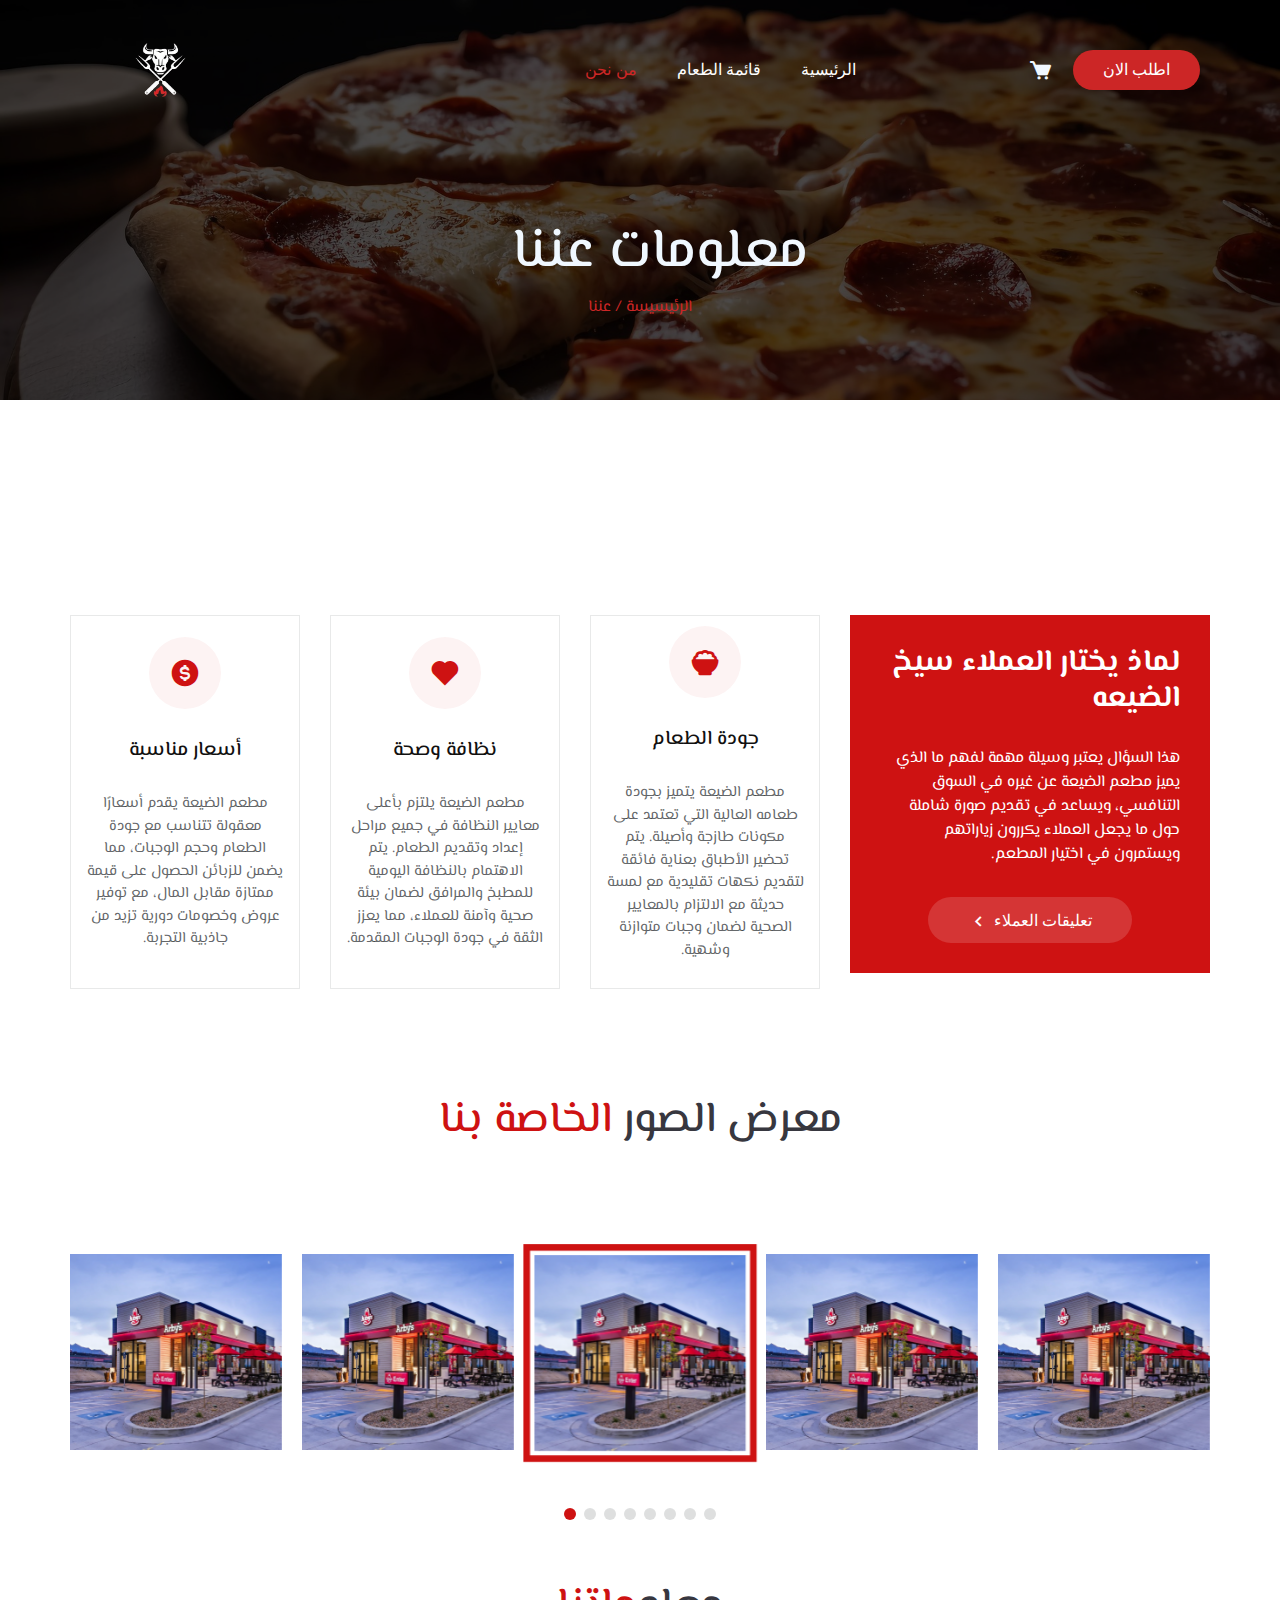
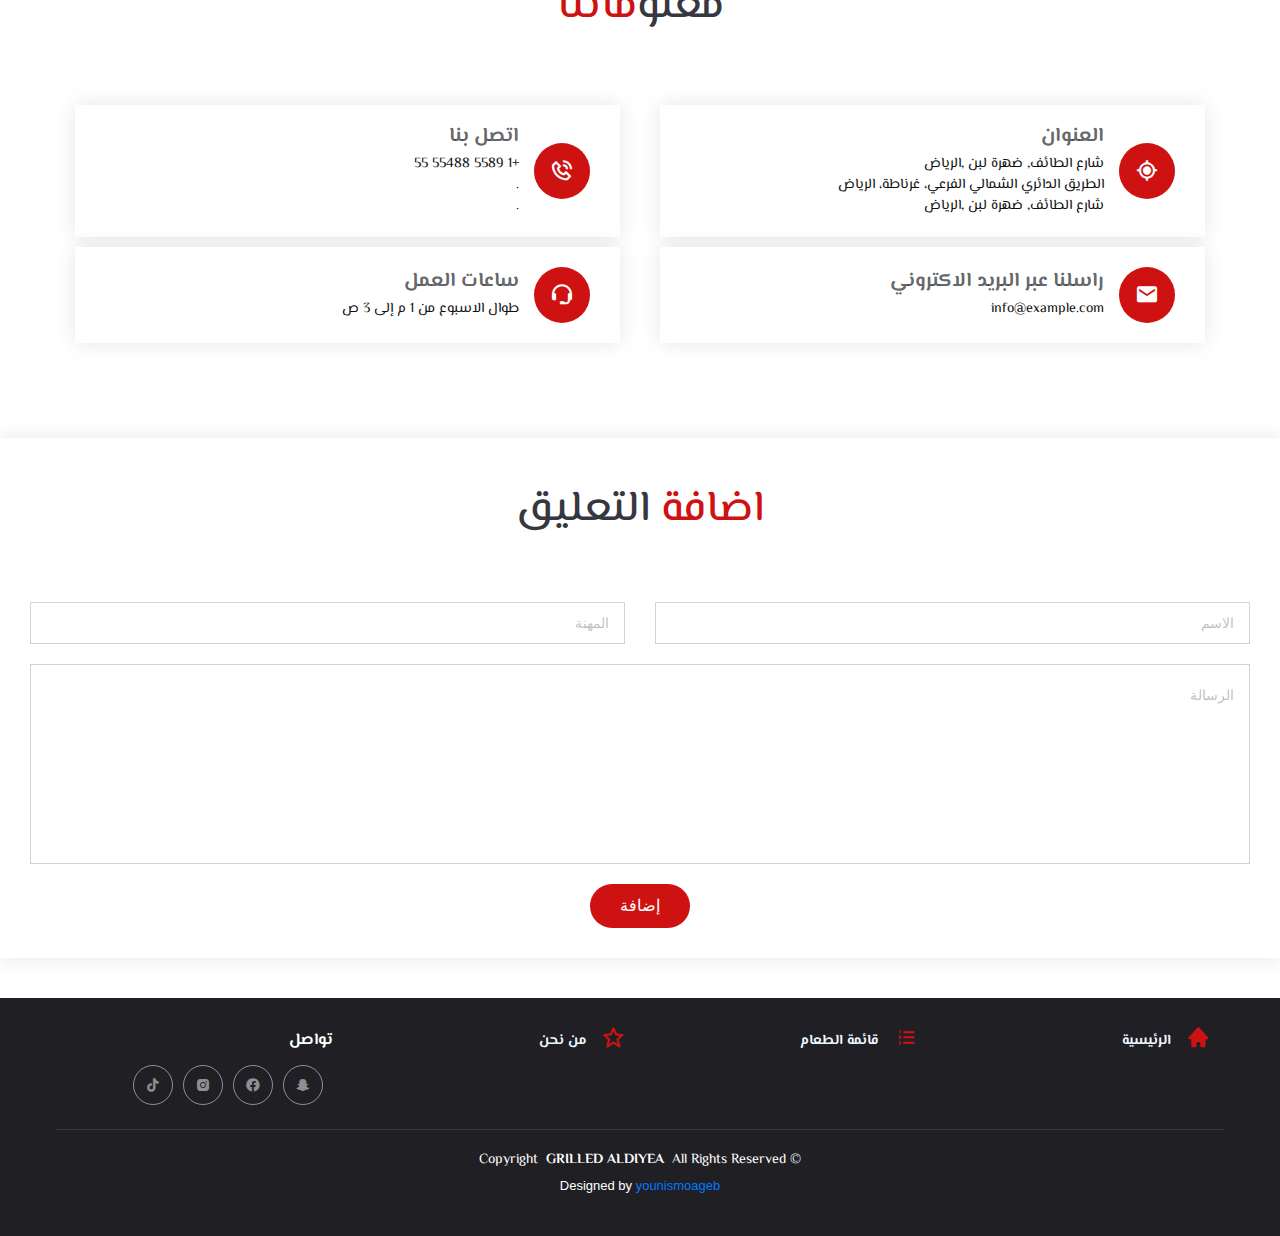
==== about.html @ b3872bf3 "Add files via upload" ====
<!DOCTYPE html>
<html>

<head>

  <script src="https://ajax.googleapis.com/ajax/libs/jquery/3.5.1/jquery.min.js"></script>

  <!-- الخطوط -->
  <link rel="preconnect" href="https://fonts.googleapis.com">
  <link rel="preconnect" href="https://fonts.gstatic.com" crossorigin>
  <link href="https://fonts.googleapis.com/css2?family=El+Messiri:wght@400..700&display=swap" rel="stylesheet">
  <link href="https://fonts.googleapis.com/css2?family=El+Messiri:wght@400..700&display=swap" rel="stylesheet">
  <!-- الأيقونات -->
  <link href='https://unpkg.com/boxicons@2.1.4/css/boxicons.min.css' rel='stylesheet'>

  <!-- اساسيات الصفحة -->
  <meta charset="utf-8" />
  <meta http-equiv="X-UA-Compatible" content="IE=edge" />

  <!-- اعداد للاستجابة للهاتف -->
  <meta name="viewport" content="width=device-width, initial-scale=1, shrink-to-fit=no" />
  <!-- اعدادات الموقع لتصدر مواقع البحث -->
  <meta name="keywords" content="" />
  <meta name="description" content="" />
  <meta name="author" content="" />
  <link rel="shortcut icon" href="images/logo.png" type="">

  <title> سيخ الضيعة </title>

  <!-- bootstrap css -->
  <link rel="stylesheet" type="text/css" href="css/bootstrap.css" />

  <!-- صور العرض  -->

  <link href="css/swiper-bundle.min.css" rel="stylesheet">

  <!-- ملف التنسيق الأساسي -->
  <link href="css/style.css" rel="stylesheet" />
  <!-- ملف الإستجابة -->
  <link href="css/responsive.css" rel="stylesheet" />

</head>

<body>

  <section style="min-height: 55vh;" class="hero_area">
    <div class="bg-box">
      <img src="images/pizza-backgrund.jpg" alt="">

      <div class="overlay"></div> 

      <!-- <img src="images/hero-bg.jpg" alt=""> -->
    </div>
    <!-- القائمة العلوية -->
    <header class="header_section">
      <div class="container">
        <nav class="navbar navbar-expand-lg custom_nav-container ">
          <a class="navbar-brand" href="index.html">
            <img class="logo" width="100%" height="100%" src="images/logo.png" alt="" srcset="">
          </a>
          <button class="navbar-toggler" type="button" data-toggle="collapse" data-target="#navbarSupportedContent"
            aria-controls="navbarSupportedContent" aria-expanded="false" aria-label="Toggle navigation">
            <span class=""> </span>
          </button>



          <div class="collapse navbar-collapse" id="navbarSupportedContent">
            <ul class="navbar-nav  mx-auto ">
              <li class="nav-item ">
                <a class="nav-link" href="index.html">الرئيسية</a>
              </li>
              <li class="nav-item">
                <a class="nav-link" href="#">قائمة الطعام</a>
              </li>
              <li class="nav-item active">
                <a class="nav-link" href="about.html">من نحن</a>
              </li>

            </ul>
            <div class="user_option">

              <a class="cart_link" href="#"><i class='bx bxs-cart'></i> </a>

              <a href="" class="order_online">
                اطلب الان
              </a>
            </div>
          </div>
        </nav>
      </div>
    </header>

    <div class="title_section">
      <h1>
        معلومات عننا
      </h1>
      <p><a href="about.html">عننا /</a></p>
      <p><a href="index.html">الرئيسيسة</a></p>
    </div>
 

     <!-- نهاية العرض الاعلى -->
  </section>


<!--  لماذا العميل يختارنا  -->


<section dir="rtl" id="why-us" class="why-us">

  <div class="container">

    <div class="row gy-4">

      <div class="col-lg-4" data-aos="fade-up" data-aos-delay="100">
        <div class="why-box">
          <h3>لماذ يختار العملاء سيخ الضيعه</h3>
          <p>
            هذا السؤال يعتبر وسيلة مهمة لفهم ما الذي يميز مطعم الضيعة عن غيره في السوق التنافسي، ويساعد في تقديم صورة شاملة حول ما يجعل العملاء يكررون زياراتهم ويستمرون في اختيار المطعم.
          </p>
          <div class="text-center">
            <a href="index.html#testimonial" class="more-btn"><span>تعليقات العملاء</span> <i class='bx bx-chevron-left'></i></a>
          </div>
        </div>
      </div>

      <div class="col-lg-8 d-flex align-items-stretch">
        <div class="row gy-4" data-aos="fade-up" data-aos-delay="200">

          <div class="col-xl-4">
            <div class="icon-box d-flex flex-column justify-content-center align-items-center">
              <i class='bx bxs-bowl-rice'></i>
              <h4>جودة الطعام</h4>
              <p>مطعم الضيعة يتميز بجودة طعامه العالية التي تعتمد على مكونات طازجة وأصيلة. يتم تحضير الأطباق بعناية فائقة لتقديم نكهات تقليدية مع لمسة حديثة  مع الالتزام بالمعايير الصحية لضمان وجبات متوازنة وشهية.</p>
            </div>
          </div>
          <div class="col-xl-4" data-aos="fade-up" data-aos-delay="300">
            <div class="icon-box d-flex flex-column justify-content-center align-items-center">
              <i class='bx bxs-heart'></i>
              <h4>نظافة وصحة</h4>
              <p>مطعم الضيعة يلتزم بأعلى معايير النظافة في جميع مراحل إعداد وتقديم الطعام. يتم الاهتمام بالنظافة اليومية للمطبخ والمرافق لضمان بيئة صحية وآمنة للعملاء، مما يعزز الثقة في جودة الوجبات المقدمة.</p>
            </div>
          </div>

          <div class="col-xl-4" data-aos="fade-up" data-aos-delay="400">
            <div class="icon-box d-flex flex-column justify-content-center align-items-center">
              <i class='bx bxs-dollar-circle'></i>              <h4>أسعار مناسبة</h4>
              <p>مطعم الضيعة يقدم أسعارًا معقولة تتناسب مع جودة الطعام وحجم الوجبات، مما يضمن للزبائن الحصول على قيمة ممتازة مقابل المال، مع توفير عروض وخصومات دورية تزيد من جاذبية التجربة.</p>
            </div>
          </div>

        </div>
      </div>

    </div>

  </div>

</section>


<!-- صور المحل  -->





<section id="gallery" class="gallery section light-background">

  <div class="container section-title" data-aos="fade-up">
    <p><span>معرض الصور</span> <span class="description-title"> الخاصة بنا</span></p>
  </div>
  <div class="container" data-aos="fade-up" data-aos-delay="100">

    <div class="swiper init-swiper">
      <script type="application/json" class="swiper-config">
        {
          "loop": true,
          "speed": 600,
          "autoplay": {
            "delay": 5000
          },
          "slidesPerView": "auto",
          "centeredSlides": true,
          "pagination": {
            "el": ".swiper-pagination",
            "type": "bullets",
            "clickable": true
          },
          "breakpoints": {
            "320": {
              "slidesPerView": 1,
              "spaceBetween": 0
            },
            "768": {
              "slidesPerView": 3,
              "spaceBetween": 20
            },
            "1200": {
              "slidesPerView": 5,
              "spaceBetween": 20
            }
          }
        }
      </script>
      <div class="swiper-wrapper align-items-center">
        <div class="swiper-slide"><a class="glightbox" data-gallery="images-gallery" href="images/aa.png"><img src="images/aa.png" class="img-fluid" alt=""></a></div>
        <div class="swiper-slide"><a class="glightbox" data-gallery="images-gallery" href="images/aa.png"><img src="images/aa.png" class="img-fluid" alt=""></a></div>
        <div class="swiper-slide"><a class="glightbox" data-gallery="images-gallery" href="images/aa.png"><img src="images/aa.png" class="img-fluid" alt=""></a></div>
        <div class="swiper-slide"><a class="glightbox" data-gallery="images-gallery" href="images/aa.png"><img src="images/aa.png" class="img-fluid" alt=""></a></div>
        <div class="swiper-slide"><a class="glightbox" data-gallery="images-gallery" href="images/aa.png"><img src="images/aa.png" class="img-fluid" alt=""></a></div>
        <div class="swiper-slide"><a class="glightbox" data-gallery="images-gallery" href="images/aa.png"><img src="images/aa.png" class="img-fluid" alt=""></a></div>
        <div class="swiper-slide"><a class="glightbox" data-gallery="images-gallery" href="images/aa.png"><img src="images/aa.png" class="img-fluid" alt=""></a></div>
        <div class="swiper-slide"><a class="glightbox" data-gallery="images-gallery" href="images/aa.png"><img src="images/aa.png" class="img-fluid" alt=""></a></div>
      </div>
      <div class="swiper-pagination"></div>
    </div>

  </div>

</section>






<!-- المعلومات -->
  <section dir="rtl" id="contact" class="contact section">

    <div class="container section-title" data-aos="fade-up">
      <p><span>معلو</span><span class="description-title">ماتنا<br></span></p>
    </div>
    <div class="container" data-aos="fade-up" data-aos-delay="100">


      <div class="row gy-4">

        <div class="col-md-6">
          <div class="info-item d-flex align-items-center" data-aos="fade-up" data-aos-delay="200">
            <i class='bx icon bx-current-location'></i>
            <div>
              <h3>العنوان</h3>
              <p>شارع الطائف, ضهرة لبن ,الرياض</p>
              <p>الطريق الدائري الشمالي الفرعي، غرناطة، الرياض               </p>
              <p>شارع الطائف, ضهرة لبن ,الرياض                 </p>
            </div>
          </div>
        </div>

        <div class="col-md-6">
          <div class="info-item d-flex align-items-center" data-aos="fade-up" data-aos-delay="300">
            <i class=' icon bx bx-phone-call'></i>
            <div>
              <h3>اتصل بنا</h3>
              <p>+1 5589 55488 55</p>
              <p>. </p>
              <p> .</p>
            </div>
          </div>
        </div><!-- End Info Item -->

        <div class="col-md-6">
          <div class="info-item d-flex align-items-center" data-aos="fade-up" data-aos-delay="400">
            <i class='icon bx bxs-envelope' ></i>
            <div>
              <h3>راسلنا عبر البريد الاكتروني</h3>
              <p>info@example.com</p>
            </div>
          </div>
        </div><!-- End Info Item -->

        <div class="col-md-6">
          <div class="info-item d-flex align-items-center" data-aos="fade-up" data-aos-delay="500">
            <i class='icon bx bx-support'></i>
            <div>
              <h3> ساعات العمل<br></h3>
              <p>طوال الاسبوع من 1 م إلى 3 ص</p>
            </div>
          </div>
        </div><!-- End Info Item -->

      </div>


    </div>

    <form id="form-comment"  dir="rtl" action="forms/contact.php" method="post" class="php-email-form" data-aos="fade-up" data-aos-delay="600">
      
  <!-- Section Title -->
  <div class="container section-title" data-aos="fade-up">
    <p><span class="description-title">اضافة </span> <span > التعليق </span></p>
  </div><!-- End Section Title -->

      <div class="row gy-4">

        
        <div class="col-md-6">
          <input type="text" name="name" class="form-control" placeholder="الاسم" required="">
        </div>


        <div class="col-md-6">
          <input type="text" class="form-control" name="jop" placeholder="المهنة" required="">
        </div>

        <div class="col-md-12">
          <textarea class="form-control" name="comment" rows="6"  placeholder="الرسالة" required=""></textarea>
        </div>

        <div class="col-md-12 text-center">
          <button type="submit">إضافة </button>
        </div>

      </div>
    </form>


  </section>




      <div id="preloader"></div>


      <a href="#" id="scroll-top" class="scroll-top d-flex align-items-center justify-content-center"><i class='bx bx-up-arrow-alt'></i></a>


      <footer  id="footer" class="footer">

        <div class="container">
          <div class="row gy-3">
            <div class="col-lg-3 col-md-6 d-flex">
              <i class='bx bxs-home icon' ></i>
              <div class="address">
                <h4><a href="index.html">الرئيسية</a></h4>
      
              </div>
    
            </div>
    
            <div class="col-lg-3 col-md-6 d-flex">
              <i class='bx bx-list-ol icon' ></i>
              <div>
                <h4><a href="">قائمة الطعام</a></h4>
              
              </div>
            </div>
    
            <div class="col-lg-3 col-md-6 d-flex">
              <i class='bx bx-star icon' ></i>
              <div>
                <h4><a href="about.html">من نحن</a></h4>
     
              </div>
            </div>
    
            <div class="col-lg-3 col-md-6">
              <h4>تواصل</h4>
              <div class="social-links d-flex">
                <a href="#" class="snapchat"><i class='bx bxl-snapchat' ></i></a>
                <a href="#" class="facebook"><i class='bx bxl-facebook-circle' ></i></a>
                <a href="#" class="instagram"><i class='bx bxl-instagram-alt' ></i></a>
                <a href="#" class="tiktok"><i class='bx bxl-tiktok' ></i></a>
              </div>
            </div>
    
          </div>
        </div>
    
        <div class="container copyright text-center mt-4">
          <p>© <span>Copyright</span> <strong class="px-1 sitename">GRILLED ALDIYEA</strong> <span>All Rights Reserved</span></p>
          <div class="credits">

            Designed by <a href="https://younismoageb.wuaze.com/?i=1" target="_blank">younismoageb</a>
          </div>
        </div>
    
      </footer>
    


  <!-- jQery -->
  <script src="js/jquery-3.4.1.min.js"></script>
  <!-- bootstrap js -->
  <script src="js/bootstrap.js"></script>
  </script>
  <!--  الأساسي -->
  <script src="js/custom.js"></script>

  <!-- دوران التعليقات  -->
  <!-- <script src="js/plugins.js"></script> -->

  <!-- <script src="js/active.js"></script> -->

  <!-- حق دوران العروض -->
  <!-- <script src="js/owl-carousela.js"></script> -->

  <!-- صور المحل  -->
  <script src="js/swiper-bundle.min.js"></script>


</body>

</html>
---- css/style.css ----
body {
  color: #111010;
  background-color: #ffffff;
  overflow-x: hidden;
  user-select: none;
}
:root{
  --main-color: #cc2626;
  --secound-color:aliceblue;
}

h1,
h2,
h3,h4,h5 {
  font-family: "El Messiri", "Open Sans", sans-serif;
}
p{
  font-family: "El Messiri", "Open Sans", sans-serif, "El Messiri";
}


/* الترويسة  */
.heading_container h2 {
  margin-bottom: 0;
  font-size: 2.5rem;
  font-weight: bold;
  text-align: center;
  width: 100%;
}
.heading_container h2 span {
  color: var(--main-color);
}





a,
a:hover,
a:focus {
  text-decoration: none;
}

.btn,
.btn:focus {
  outline: none !important;
  box-shadow: none;
}

/* Header section */
.hero_area {
  position: relative;
  min-height: 100vh;
  display: flex;
  flex-direction: column;
}

.bg-box {
  position: absolute;
  top: 0;
  left: 0;
  width: 100%;
  height: 100%;
}

.background-video {
  right: 0;
  bottom: 0;
  min-width: 100%;
  min-height: 100%;
  z-index: -1;
  height: 100%;
  object-fit: cover;
}
.bg-box img {
  width: 100%;
  height: 400px;
  object-fit: cover;
}
.bg-box .overlay {
  position: absolute;
  top: 0;
  left: 0;
  width: 100%;
  height: 400px;
  background-color: rgba(0, 0, 0, 0.7);
} 

.sub_page .hero_area .bg-box {
  position: absolute;
  top: 0;
  left: 0;
  width: 100%;
  height: 100%;
}

.header_section {
  padding: 15px 0;
}
.header_section .collapse .navbar-nav {
  direction: rtl;
}

.header_section .container-fluid {
  padding-right: 25px;
  padding-left: 25px;
}

.navbar-brand {
  width: 220px;
  margin-left: -20px;
  margin-right: 30px;
}

.custom_nav-container {
  padding: 0;
}

.custom_nav-container .navbar-nav {
  padding-left: 18%;
}

.custom_nav-container .navbar-nav .nav-item .nav-link {
  padding: 5px 20px;
  color: #ffffff;
  text-align: center;
  text-transform: uppercase;
  border-radius: 5px;
  transition: all 0.3s;
}

.custom_nav-container .navbar-nav .nav-item:hover .nav-link,
.custom_nav-container .navbar-nav .nav-item.active .nav-link {
  color: var(--main-color);
}

.custom_nav-container .nav_search-btn {
  width: auto;
  height: auto;
  padding: 0;
  border: none;
  color: #ffffff;
  margin: 0 10px;
}

.custom_nav-container .nav_search-btn:hover {
  color: var(--main-color);
}

.user_option {
  display: flex;
  align-items: center;
  justify-content: center;
}

.user_option a {
  margin: 0 10px;
}
.user_option a i{
  color: var(--secound-color);
  font-size: 25px;
}
.user_option a i:hover{
  color:var(--main-color)
}
.user_option .user_link {
  color: #ffffff;
}

.user_option .user_link:hover {
  color: var(--main-color);
}

.user_option .cart_link {
  display: flex;
  justify-content: center;
  align-items: center;
}

.user_option .order_online {
  display: inline-block;
  padding: 8px 30px;
  background-color: var(--main-color);
  color: #ffffff;
  border-radius: 45px;
  transition: all 0.3s;
  border: none;
}

.user_option .order_online:hover {
  background-color:  var(--main-color);
}

.custom_nav-container .navbar-toggler {
  outline: none;
}

.custom_nav-container .navbar-toggler {
  padding: 0;
  width: 37px;
  height: 42px;
  transition: all 0.3s;
}

.custom_nav-container .navbar-toggler span {
  display: block;
  width: 35px;
  height: 4px;
  background-color: #ffffff;
  margin: 7px 0;
  transition: all 0.3s;
  position: relative;
  border-radius: 5px;
  transition: all 0.3s;
}

.custom_nav-container .navbar-toggler span::before, .custom_nav-container .navbar-toggler span::after {
  content: "";
  position: absolute;
  left: 0;
  height: 100%;
  width: 100%;
  background-color: #ffffff;
  top: -10px;
  border-radius: 5px;
  transition: all 0.3s;
}

.custom_nav-container .navbar-toggler span::after {
  top: 10px;
}

.custom_nav-container .navbar-toggler[aria-expanded="true"] {
  transform: rotate(360deg);
}

.custom_nav-container .navbar-toggler[aria-expanded="true"] span {
  transform: rotate(45deg);
}

.custom_nav-container .navbar-toggler[aria-expanded="true"] span::before, .custom_nav-container .navbar-toggler[aria-expanded="true"] span::after {
  transform: rotate(90deg);
  top: 0;
}

.custom_nav-container .navbar-toggler {
  outline: none;
  padding: 0;
  width: 37px;
  height: 42px;
  transition: all 0.3s;
}

/* Slider section */
.slider_section {
  flex: 1;
  display: flex;
  align-items: center;
  position: relative;
  padding: 95px 0 5px 0;
}

.slider_section .row {
  align-items: center;
}

.slider_section #customCarousel1 {
  width: 100%;
  position: unset;
}


.slider_section .detail-box {
  color: #ffffff;
  margin-bottom: 145px;
  height: 300px;

}

.slider_section .detail-box h1 {
  font-size: 2.5rem;
  font-weight: bold;
  margin-bottom: 15px;
}

.slider_section .detail-box p {
  font-size: 16px;
  
}

.slider_section .detail-box a {
  display: inline-block;
  padding: 10px 45px;
  background-color: var(--main-color);
  color: #ffffff;
  border-radius: 45px;
  transition: all 0.3s;
  border: none;
  margin-top: 10px;
}

.slider_section .detail-box a:hover {
  background-color: var(--main-color);
}

.slider_section .img-box img {
  width: 100%;
}

.slider_section .carousel-indicators {
  position: unset;
  margin: 0;
  justify-content: flex-start;
  align-items: center;
}

.slider_section .carousel-indicators li {
  background-color: #ffffff;
  width: 12px;
  height: 12px;
  border-radius: 100%;
  opacity: 1;
}

.slider_section .carousel-indicators li.active {
  width: 20px;
  height: 20px;
  background-color: var(--main-color);
}
/* العروض */


/* القائمة */

.food_section {
  margin-top: 50px;
  margin-bottom: 50px;
}

.food_section .filters_menu {
  padding: 0;
  display: flex;
  flex-wrap: wrap;
  justify-content: center;
  list-style-type: none;
  margin: 45px 0 20px 0;
}

.food_section .filters_menu li {
  padding: 7px 25px;
  cursor: pointer;
  border-radius: 25px;
}

.food_section .filters_menu li.active {
  background-color: #222831;
  color: #ffffff;
}

.food_section .box-content {
  position: relative;
  margin-top: 25px;
  background-color: #ffffff;
  border-radius: 15px;
  overflow: hidden;
  height: 450px;
  background: linear-gradient(to bottom, #f1f2f3 25px, #222831 25px);
}

.food_section .box-content .img-box {
  background: #f1f2f3;
  display: flex;
  justify-content: center;
  align-items: center;
  height: 215px;
  border-radius: 0 0 0 45px;
  margin: -1px;
  padding: 25px;
}

.food_section .box-content .img-box img {
  max-width: 100%;
  max-height: 185px;
  transition: all .2s;
}

.food_section .box-content .detail-box {
  padding: 20px;
  text-align: right;
  color: #ffffff;
}

.food_section .box-content .detail-box h5 {
  font-weight: 600;
}

.food_section .box-content .detail-box p {
  font-size: 15px;
  height: 100px;
}

.food_section .box-content .detail-box h6 {
  margin-top: 10px;
}

.food_section .box-content .options {
  display: flex;
  justify-content: space-between;
}

.food_section .box-content .options a {
  width: 40px;
  height: 40px;
  border-radius: 100%;
  background:  var(--main-color);
  display: flex;
  justify-content: center;
  align-items: center;
}

.food_section .box-content .options a i {

    color: var(--secound-color);
    font-size: 25px;
 
}

.food_section .box:hover .img-box img {
  transform: scale(1.1);
}

.food_section .btn-box {
  display: flex;
  justify-content: center;
  margin-top: 45px;
}

.food_section .btn-box a {
  /* display: inline-block; */
  padding: 10px 55px;
  background-color: var(--main-color);
  color: #ffffff;
  border-radius: 45px;
  transition: all 0.3s;
  border: none;
}

.food_section .btn-box a:hover {
  background-color: var(--main-color);
}









/* Offers */


.collections {
  margin-top: 140px;
  margin: 50px 10px 0px 10px;
  text-align: right;
}

.collections .item img {
  border-top-right-radius: 20px;
  border-top-left-radius: 20px;
  background-color: #282b2f;
}

.collections .item .down-content {
  background-color: #282b2f;
  border: 1px solid #404245;
  border-bottom-right-radius: 20px;
  border-bottom-left-radius: 20px;
  padding: 20px 10px;
}

.collections .item .down-content h4 {
  font-size: 20px;
  border-bottom: 1px solid rgba(255, 255, 255, 0.2);
  margin-bottom: 20px;
  padding-bottom: 20px;
  text-align: right;
  color: var(--secound-color);
}

.collections .item {
  padding-bottom: 60px;
}

.collections .item span {
  color: var(--secound-color);
  display: inline-block;
  width: 48%;
  font-size: 15px;
}

.collections .item span strong {
  font-size: 16px;
}

.collections .item span.category {
  text-align: right;
}

.collections .item .main-button a {
  width: 100%;
  text-align: center;
  text-decoration: none;
}

.collections .item .main-button {
  margin-top: 20px;
  margin-bottom: -60px;
  /* width: 90%; */
  /* margin-left: 55px; */
}

.collections .item .main-button a:hover {
  background-color: var(--secound-color);
  border: 1px solid --secound-color;
  color: var(--main-color);
}

.collections .owl-nav {
  position: absolute;
  width: 100%;
  margin: 0 auto;
  top: 50%;
  transform: translateY(-50px);
  text-align: center;
}

.collections .owl-nav .owl-prev {
  position: absolute;
  left: -23px;
}

.collections .owl-nav .owl-next {
  position: absolute;
  right: -23px;
}

.collections .owl-nav .owl-prev span,
.collections .owl-nav .owl-next span {
  width: 46px;
  height: 46px;
  line-height: 46px;
  font-size: 24px;
  display: inline-block;
  color: var(--main-color);
  background-color: var(--secound-color);
  border-radius: 50%;
  opacity: 1;
  transition: all .3s;
}

.collections .owl-nav .owl-prev span:hover,
.collections .owl-nav .owl-next span:hover {
  opacity: 1;
}

.main-button a {
  font-size: 14px;
  color: var(--secound-color);
  background-color: var(--main-color);
  border: 1px solid --main-color;
  padding: 12px 30px;
  display: inline-block;
  border-radius: 25px;
  font-weight: 500;
  text-transform: capitalize;
  letter-spacing: 0.5px;
  transition: all .3s;
  position: relative;
  overflow: hidden;
}

.main-button a:after {
  width: 78%;
  height: 2px;
  background-color: var(--secound-color);
  content: '';
  position: absolute;
  left: 50%;
  bottom: 0;
  transform: translateX(-50%);
}

.main-button a:hover {
  background-color: #593c3c;
  color: var(--main-color);
  border: 1px solid var(--secound-color);
}


.section-heading {
  position: relative;
  z-index: 2;
  margin-top: 30px;
  margin-bottom: 80px;
  text-align: center;
}

 .line-dec {
  width: 100px;
  height: 2px;
  background-color: var(--main-color);
  margin: 0 auto 30px auto;
}

.section-heading h2 {
  margin-top: 10px;
  line-height: 36px;
  font-size: 2.5rem;
  font-weight: 700;
  text-transform: capitalize;
  color: #3b3636;
}

.section-heading h2 em {
  color: var(--main-color);
  font-style: normal;
}


.owl-carousel {
  display: none;
  width: 100%;
  position: relative;
  z-index: 1;
}
.owl-dots {
  margin-top: 24px;
  display: flex;
  align-items: flex-end;
  justify-content: center;
}
.owl-dot {
  position: relative;
  display: inline-block;
  margin: 0 5px;
  width: 15px;
  height: 15px;
  border: 1px solid #CCCCCC;
  border-radius: 15px;
  transition: .5s;
}

.owl-dot.active {
  background: var(--main-color);
  border-color: var(--main-color);
}


.owl-carousel .owl-stage {
  position: relative;
  touch-action: manipulation;
}

.owl-carousel .owl-stage:after {
  content: ".";
  display: block;
  clear: both;
  visibility: hidden;
  line-height: 0;
  height: 0;
}

.owl-carousel .owl-stage-outer {
  position: relative;
  overflow: hidden;
}

.owl-carousel .owl-item {
  position: relative;
  min-height: 1px;
  float: left;
}
.owl-carousel .image {
  height: 200px;

}

.owl-carousel .owl-item img {
  display: block;
  width: 100%;
  height: 100%;
}

.owl-carousel .owl-nav.disabled,
.owl-carousel .owl-dots.disabled {
  display: none;
}

.owl-carousel .owl-nav .owl-prev,
.owl-carousel .owl-nav .owl-next,
.owl-carousel .owl-dot {
  cursor: pointer;
  user-select: none;
}

.owl-carousel .owl-nav button.owl-prev,
.owl-carousel .owl-nav button.owl-next,
.owl-carousel button.owl-dot {
  background: none;
  color: inherit;
  border: none;
  padding: 0 !important;
  font: inherit;
}

.owl-carousel.owl-loaded {
  display: block;
}

.owl-carousel.owl-loading {
  opacity: 0;
  display: block;
}

.owl-carousel.owl-hidden {
  opacity: 0;
}

.owl-carousel.owl-refresh .owl-item {
  visibility: hidden;
}

.owl-carousel.owl-drag .owl-item {

  user-select: none;
}

.owl-carousel.owl-grab {
  cursor: move;
  cursor: grab;
}

.owl-carousel.owl-rtl {
  direction: rtl;
}

.owl-carousel.owl-rtl .owl-item {
  float: right;
}



/* تعليقات المستخدمين  */

.caviar-testimonials-area{
  margin-bottom: 50px;
  
}
.caviar-testimonials-area .section-heading{
  font-size: 2.5rem;
}
.caviar-testimonials-area .section-heading span{
  color: var(--main-color);
}

.con-btn{
  text-align: center;
  margin-top: 60px;
}
.caviar-btn {
  /* transform: translate(430px,20px); */
  min-width: 180px;
  direction: rtl;
  height: 44px;
  border: 1px solid #b2b2b2;
  font-weight: 500;
  background-color: #fff;
  border-radius: 0;
  padding: 0 30px;
  line-height: 42px;
  color: #000;
  border-radius: 5px;
}

.caviar-btn:hover,
.caviar-btn:focus {
  color: var(--main-color);
  font-weight: 500;
}

.caviar-btn > span {
  width: 8px;
  height: 8px;
  background-color: var(--main-color);
  display: inline-block;
  border-radius: 50%;
  margin-left: 10px;
}
.caviar-btn:hover > span {

  background-color: var(--secound-color);
}

.caviar-testimonials-area .caviar-testimonials-slides{
  text-align: right;
}
.testimonials-content{

  margin-top: 60px;
  text-align: center;
}
.testimonials-content .single-testimonial .tes-name {
  width: 100%;
  /* margin-right: 60px; */
}

.owl-carousel,
.owl-carousel .owl-item {
    position: relative
}

.owl-carousel {
    display: none;
    width: 100%;
    z-index: 1
}

.single-testimonial{
  background-color: #f1f2f3;
  max-width: 500px ;
  margin: 0px 15px;
  height: 170px;
  padding-top: 15px;
  padding-right: 30px;
  border-radius: 8px  ;
  box-shadow: 3px 0px 0px 0px var(--main-color);
}
.single-testimonial .tes-name p{
  margin-top: -6px;
  margin-right: 5px;
  letter-spacing: 2px;
}



/* _____________________________________________ */
/* قسم فروع المطعم  */






.Restaurant-branches  {
  margin-top: 70px;
  margin-bottom: 100px;
}
.Restaurant-branches .col-lg-4 {
  margin-bottom: 20px;
}
.Restaurant-branches .branch-location {
  box-shadow: 0px 0 30px rgba(0, 0, 0, 0.1);
  overflow: hidden;
  text-align: center;
  border-radius: 5px;
  transition: 0.3s;
}

.Restaurant-branches .branch-location .member-img {
  position: relative;
  overflow: hidden;
}

.Restaurant-branches .branch-location .member-img:after {
  position: absolute;
  content: "";
  left: -1px;
  right: -1px;
  bottom: -1px;
  height: 100%;
  /* background-color: #37373f; */
  mask-size: contain;
  z-index: 1;
}

.Restaurant-branches .branch-location .contact-number {
  position: absolute;
  right: -100%;
  top: 30px;
  opacity: 0;
  border-radius: 4px;
  transition: 0.5s;
  background: color-mix(in srgb,  #1f1f24, transparent 60%);
  z-index: 2;
}

.Restaurant-branches .branch-location .contact-number a {
  transition: color 0.3s;
  color: color-mix(in srgb, #ffffff, transparent 50%);
  margin: 15px 12px;
  display: block;
  line-height: 0;
  text-align: center;
}

.Restaurant-branches .branch-location .contact-number a:hover {
  color: #ffffff;
}

.Restaurant-branches .branch-location .contact-number i {
  font-size: 18px;
}

.Restaurant-branches .branch-location .member-info {
  padding: 10px 15px 20px 15px;
  height: 120px;
}

.Restaurant-branches .branch-location .member-info h4 {
  font-weight: 700;
  margin-bottom: 5px;
  font-size: 20px;
}



.Restaurant-branches .branch-location .member-info p {
  font-style: italic;
  font-size: 14px;
  padding-top: 15px;
  line-height: 26px;
  color: color-mix(in srgb,#171616, transparent 30%);
}

.Restaurant-branches .branch-location:hover {
  transform: scale(1.04);
  box-shadow: 0px 0 30px rgba(0, 0, 0, 0.1);
}

.Restaurant-branches .branch-location:hover .contact-number {
  right: 8px;
  opacity: 1;
}

.section-title {
  text-align: center;
  padding-bottom: 60px;
  position: relative;
}

.section-title h2 {
  font-size: 13px;
  letter-spacing: 1px;
  font-weight: 400;
  padding: 0;
  margin: 0;
  color: color-mix(in srgb, #212529, transparent 50%);
  display: inline-block;
  text-transform: uppercase;

}

.section-title p {
  color: #37373f;
  margin: 10px 0 0 0;
  font-size: 43px;
  font-weight: 500;
}

.section-title p .description-title {
  color: #ce1212;

}



/* ___________________________________________ */

/* صفحة الانتضار قبل الفتح  */


#preloader {
  position: fixed;
  inset: 0;
  z-index: 9999;
  overflow: hidden;
  background-color: #ffffff;
  transition: all 0.6s ease-out;
  width: 100%;
  height: 100vh;
}

#preloader:before,
#preloader:after {
  content: "";
  position: absolute;
  border: 4px solid #ce1212;
  border-radius: 50%;
  animation: animate-preloader 2s cubic-bezier(0, 0.2, 0.8, 1) infinite;
}

#preloader:after {
  animation-delay: -0.5s;
}

@keyframes animate-preloader {
  0% {
    width: 10px;
    height: 10px;
    top: calc(50% - 5px);
    left: calc(50% - 5px);
    opacity: 1;
  }

  100% {
    width: 72px;
    height: 72px;
    top: calc(50% - 36px);
    left: calc(50% - 36px);
    opacity: 0;
  }
}
 















/* زر الصعود */

.scroll-top {
  position: fixed;
  visibility: hidden;
  opacity: 0;
  right: 15px;
  bottom: -15px;
  z-index: 99999;
  background-color: #ce1212;
  width: 44px;
  height: 44px;
  border-radius: 50px;
  transition: all 0.4s;
}

.scroll-top i {
  font-size: 24px;
  color: #ffffff;
  line-height: 0;
}

.scroll-top:hover {
  background-color: color-mix(in srgb, var(--accent-color), transparent 20%);
  color: #ffffff;
}

.scroll-top.active {
  visibility: visible;
  opacity: 1;
  bottom: 15px;
}





/* السلايد السفلي */


.footer {
  color: #ffffff;
  background-color: #1f1f24;
  font-size: 14px;
  padding: 40px 0;
  position: relative;
  direction: rtl;
  text-align: right;
}

.footer .icon {
  color: #ce1212;
  margin-left: 15px;
  font-size: 24px;
  line-height: 0;
}

.footer h4 {
  font-size: 16px;
  font-weight: 700;
  margin-bottom: 15px;
  margin-top: -7px;
}
.footer h4 a{
  font-size: 14px;
  font-weight: 700;
  margin-bottom: 15px;
  color: var(--secound-color);
}

.footer .address p {
  margin-bottom: 0px;
}

.footer .social-links a  {
  display: flex;
  align-items: center;
  justify-content: center;
  width: 40px;
  height: 40px;
  border-radius: 50%;
  border: 1px solid color-mix(in srgb, #ffffff, transparent 50%);
  font-size: 16px;
  color: color-mix(in srgb, #ffffff, transparent 50%);
  margin-right: 10px;
  transition: 0.3s;
}

.footer .social-links a:hover {
  color: #ce1212;
  border-color: #ce1212;
}

.footer .copyright {
  padding-top: 20px;
  border-top: 1px solid color-mix(in srgb, #ffffff, transparent 90%);
}

.footer .copyright p {
  margin-bottom: 0;
}

.footer .credits {
  margin-top: 5px;
  font-size: 13px;
}
















/* ________________________________ */

/* صفحة من نحن */


.hero_area .title_section {
  z-index: 999;
  text-align: center;
  color: var(--secound-color);
  margin-top: 80px;

}
.hero_area .title_section h1{
  font-size: 55px;
  margin-right: -40px;
}
.hero_area .title_section p {
  display: inline;
}
.hero_area .title_section p a{
  color: var(--main-color);
}



.why-us{
  margin-top: 120px;
  margin-bottom: 80px;
  text-align: right;
}
.why-us .col-xl-4{
  margin-bottom: 10px;
}

.why-us .why-box {
color: #ffffff;
background: #ce1212;
padding: 30px;
/* height: 350px; */
}

.why-us .why-box h3 {
color: #ffffff;
font-family: #212529;
font-weight: 700;
font-size: 30px;
margin-bottom: 30px;
}

.why-us .why-box p {
margin-bottom: 30px;
}

.why-us .why-box .more-btn {
display: inline-block;
background: color-mix(in srgb, #ffffff, transparent 85%);
padding: 8px 40px 10px 40px;
color: #ffffff;
transition: all ease-in-out 0.4s;
border-radius: 50px;
text-decoration: none;
transition: 0.3s;
}
.why-us .why-box .more-btn:hover {
color: color-mix(in srgb, #ce1212, transparent 25%);
text-decoration: none;
}

.why-us .why-box .more-btn i {
font-size: 22px;
transform: translate(0, 5px);
}


.why-us .why-box .more-btn:hover {
color: #ce1212;
background: #ffffff;
}

.why-us .icon-box {
background-color: #ffffff;
text-align: center;
padding: 10px 15px;
width: 100%;
height: 100%;
border: 1px solid color-mix(in srgb, #212529, transparent 90%);

}

.why-us .icon-box i {
color: #ce1212;
font-size: 32px;
margin-bottom: 30px;
background: color-mix(in srgb, #ce1212, transparent 95%);
border-radius: 50px;
display: flex;
align-items: center;
justify-content: center;
width: 72px;
height: 72px;
transition: 0.3s;
}

.why-us .icon-box h4 {
font-size: 20px;
font-weight: 500;
margin: 0 0 30px 0;
}

.why-us .icon-box p {
font-size: 15px;
color: color-mix(in srgb, #212529, transparent 30%);
}

.why-us .icon-box:hover i {
color: #ffffff;
background: #ce1212;
}










/* صور المحلات  والعناوين */




    
.gallery {
  overflow: hidden;
}

.gallery .swiper-wrapper {
  height: auto;
}

.gallery .swiper-pagination {
  margin-top: 20px;
  position: relative;
}

.gallery .swiper-pagination .swiper-pagination-bullet {
  background-color: color-mix(in srgb, #212529, transparent 85%);
  border: 0;
  width: 12px;
  height: 12px;
  opacity: 1;
}

.gallery .swiper-pagination .swiper-pagination-bullet-active {
  background-color: #ce1212;
  opacity: 1;
}



.gallery .swiper-slide-active {
  text-align: center;
}

@media (min-width: 992px) {
  .gallery .swiper-wrapper {
    padding: 40px 0;
  }

  .gallery .swiper-slide-active {
    background: #ffffff;
    border: 6px solid #ce1212;
    padding: 4px;
    z-index: 1;
    transform: scale(1.1);
    transition: none;
  }
}


.contact  {
  margin: 40px 0px;
}
.contact .info-item {
  background-color: #ffffff;
  box-shadow: 0px 0px 20px rgba(0, 0, 0, 0.1);
  padding: 20px 30px;
  text-align: right;
  margin: 5px;
}

.contact .info-item .icon {
  color: #ffffff;
  background-color: #ce1212;
  width: 56px;
  height: 56px;
  font-size: 24px;
  display: flex;
  justify-content: center;
  align-items: center;
  transition: all 0.3s ease-in-out;
  border-radius: 50%;
  margin-left: 15px;
}

.contact .info-item h3 {
  font-size: 20px;
  font-weight: 700;
  margin: 0 0 5px 0;
  color: color-mix(in srgb, #212529, transparent 30%);
}

.contact .info-item p {
  padding: 0;
  margin-bottom: 0;
  font-size: 14px;
}














.contact .php-email-form {
  background-color:#ffffff;
  box-shadow: 0px 0px 20px rgba(0, 0, 0, 0.1);
  padding: 30px;
  margin-top:90px;
}

@media (max-width: 575px) {
  .contact .php-email-form {
    padding: 20px;
  }
}

.contact .php-email-form input[type=text],
.contact .php-email-form textarea {
  color:  #212529;
  background-color: color-mix(in srgb, #ffffff, transparent 50%);
  border-color: color-mix(in srgb,  #212529, transparent 80%);
  font-size: 14px;
  padding: 20px 15px;
  box-shadow: none;
  border-radius: 0;
  margin-bottom:20px ;
}

.contact .php-email-form textarea {
  height: 200px;
  resize: none;
}

.contact .php-email-form input[type=text]:focus,
.contact .php-email-form textarea:focus {
  border-color: #ce1212;
}

.contact .php-email-form input[type=text]::placeholder,
.contact .php-email-form textarea::placeholder {
  color: color-mix(in srgb,  #212529, transparent 70%);
}

.contact .php-email-form button[type=submit] {
  color: #ffffff;
  background: #ce1212;
  border: 0;
  padding: 10px 30px;
  transition: 0.4s;
  border-radius: 50px;
}

.contact .php-email-form button[type=submit]:hover {
  background: color-mix(in srgb, #ce1212, transparent 20%);
}
---- css/responsive.css ----
@media (max-width: 1300px) {}

@media (max-width: 1120px) {
  .slider_section .detail-box h1 {
    font-size: 2.2rem;
  }
  .slider_section .detail-box p {
    font-size: 15px;
  
  }


}

@media (max-width: 992px) {
  .hero_area {
    min-height: auto;
  }
  
  .single-testimonial {
    width: 330px ;
  }

  
  .background-video {
    width: 100vw;
    height: 100vh;
    object-fit: cover;
  }

  .custom_nav-container .navbar-nav {
    padding-top: 15px;
    padding-left: 0;
    align-items: center;
  }

  .user_option{
    justify-content: center;
    margin-top: 15px;
  }
  .custom_nav-container .navbar-nav .nav-item .nav-link {
    padding: 5px 25px;
    margin: 5px 0;
  }

  .slider_section .carousel-indicators {
    margin-top: 45px;
  }




  .food_section{
    margin-top: 100px;
  }
  .food_section .box-content .detail-box {
    padding: 15px;
    
  }
  .food_section .filters_menu li {
    font-size: 15px;
    padding: 7px 9px;
  }
  .collections .item .down-content h4 {
    font-size: 15px;

  }
  .collections .item span {
    font-size: 13px;
  }
  
  .collections .item span strong {
    font-size: 14px;
  }
  .navbar-brand .logo{
    margin-left: -12vw;
  }
  .bg-box img {
    height: 500px;
  }
  .bg-box .overlay {
    height: 500px;
  } 
  .hero_area .title_section {
    margin-top: auto;
  
  }

  .why-us{
    margin-top: 200px;
  }


  

  

  
}

@media (max-width: 767px) {

  .slider_section .detail-box h1 {
    font-size: 2rem;
  }
  .slider_section .detail-box p {
    font-size: 14px;
  
  }
  .food_section .box-content .detail-box {
    padding: 13px;
    


  }
  .single-testimonial {
    max-width: 90% ;
    /* margin: 0px 30px; */
  }



  .book_section .form_container {
    margin-bottom: 45px;
  }


  .header_section .collapse .navbar-nav {
    direction: ltr;
  }


  .food_section .box-content .detail-box p {
    font-size: 14px;
    height: 100px;
  }
  .food_section .box-content .detail-box h5 {
    font-size: 17px;
  }
  .hero_area .title_section h1{
    font-size: 45px;
  }
  .hero_area .title_section  p a{
    font-size: 15px;
  }
 


  
  

}

@media (max-width: 576px) {
  .food_section .box-content {
    height: 380px;
    margin-bottom: 60px;
  }
  .food_section .box-content .detail-box p {
    height: 60px;
  }

  .single-testimonial {
    width: 440px 
  }
  .single-testimonial .tes-name p{
    font-size: 15px;
  }
  .testimonials-content .single-testimonial .tes-name {
    font-size: 20px;
  }
  


}

@media (max-width: 480px) {
   .food_section .filters_menu li {
    font-size: 14px;
    padding: 7px 5px;
  }

  
}

@media (max-width: 430px) {


}

@media (max-width: 376px) {

}

@media (min-width: 1200px) {
  .container {
    max-width: 1170px;
  }
}


@media (min-width:576px) and (max-width:991px) {
  .rent_solution_container .col-md-4.col-sm-6 {
    float: left;
    width: 50%;
  }
}
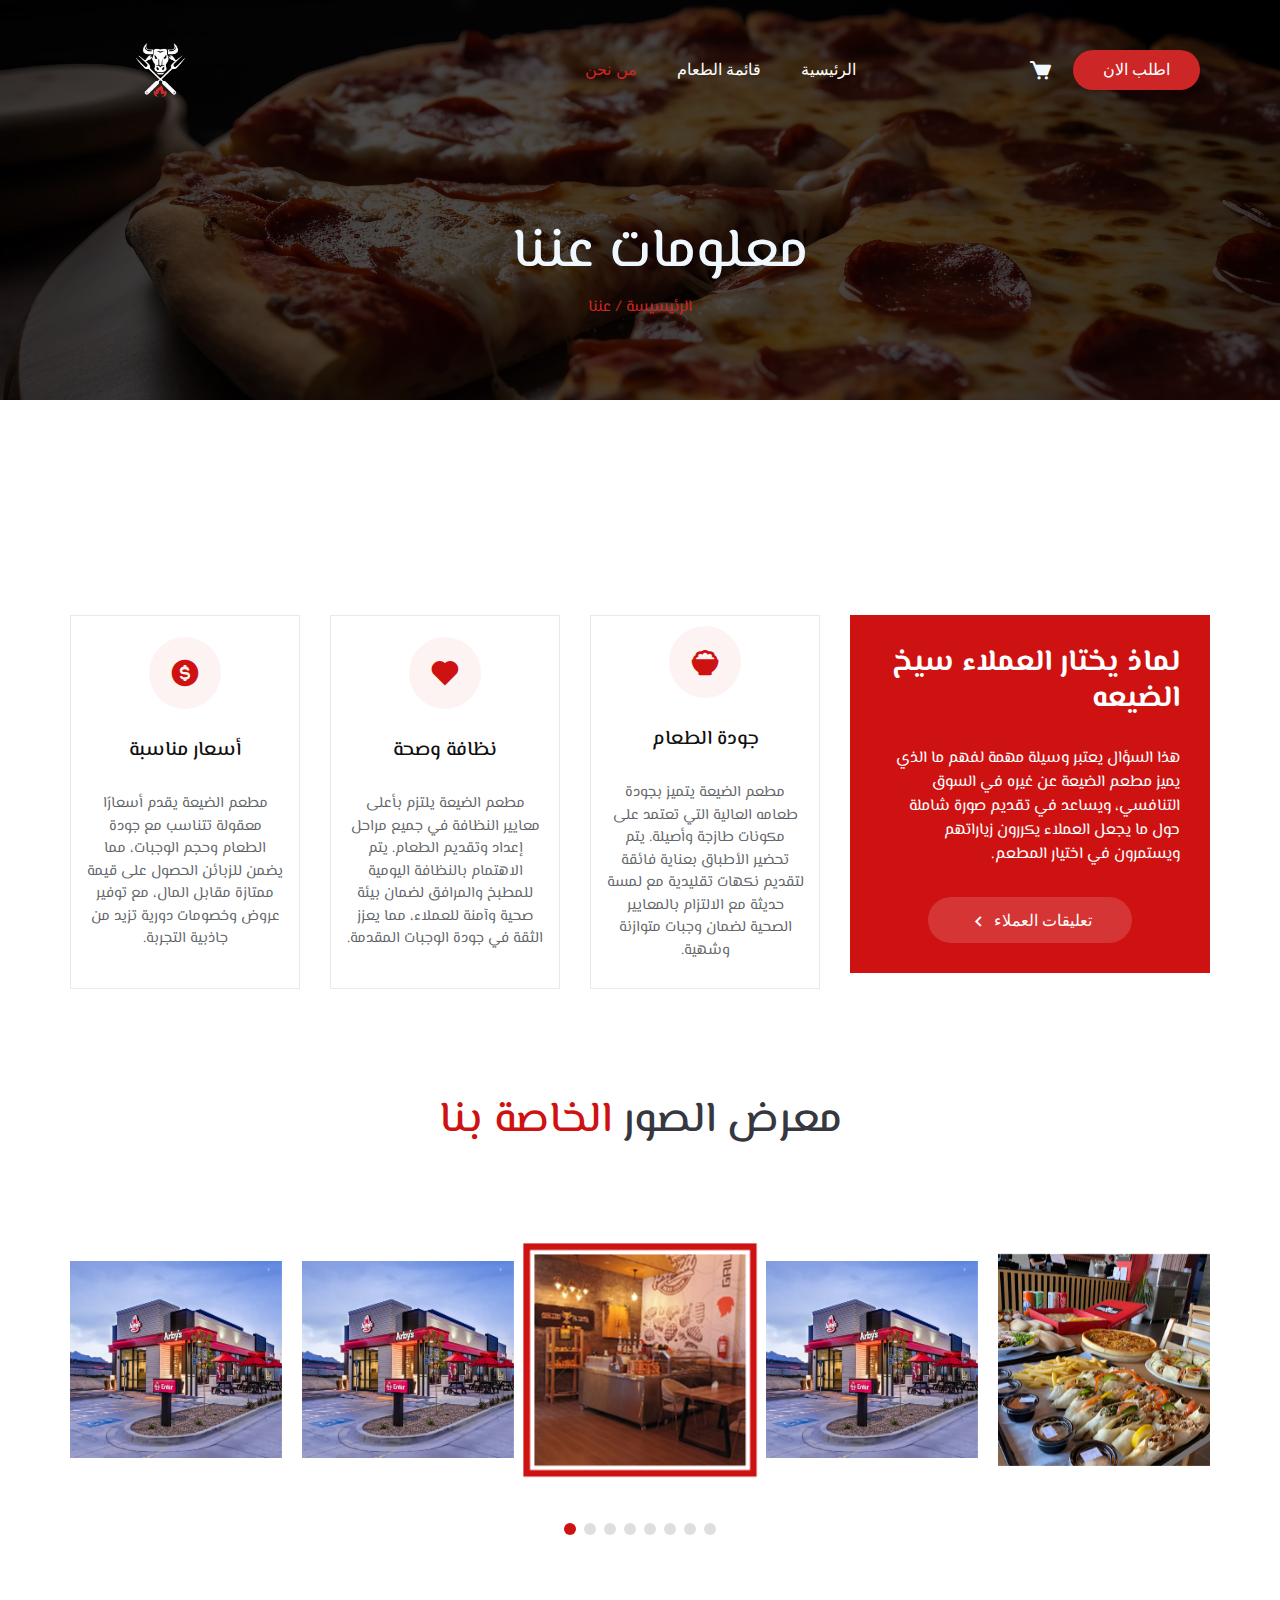
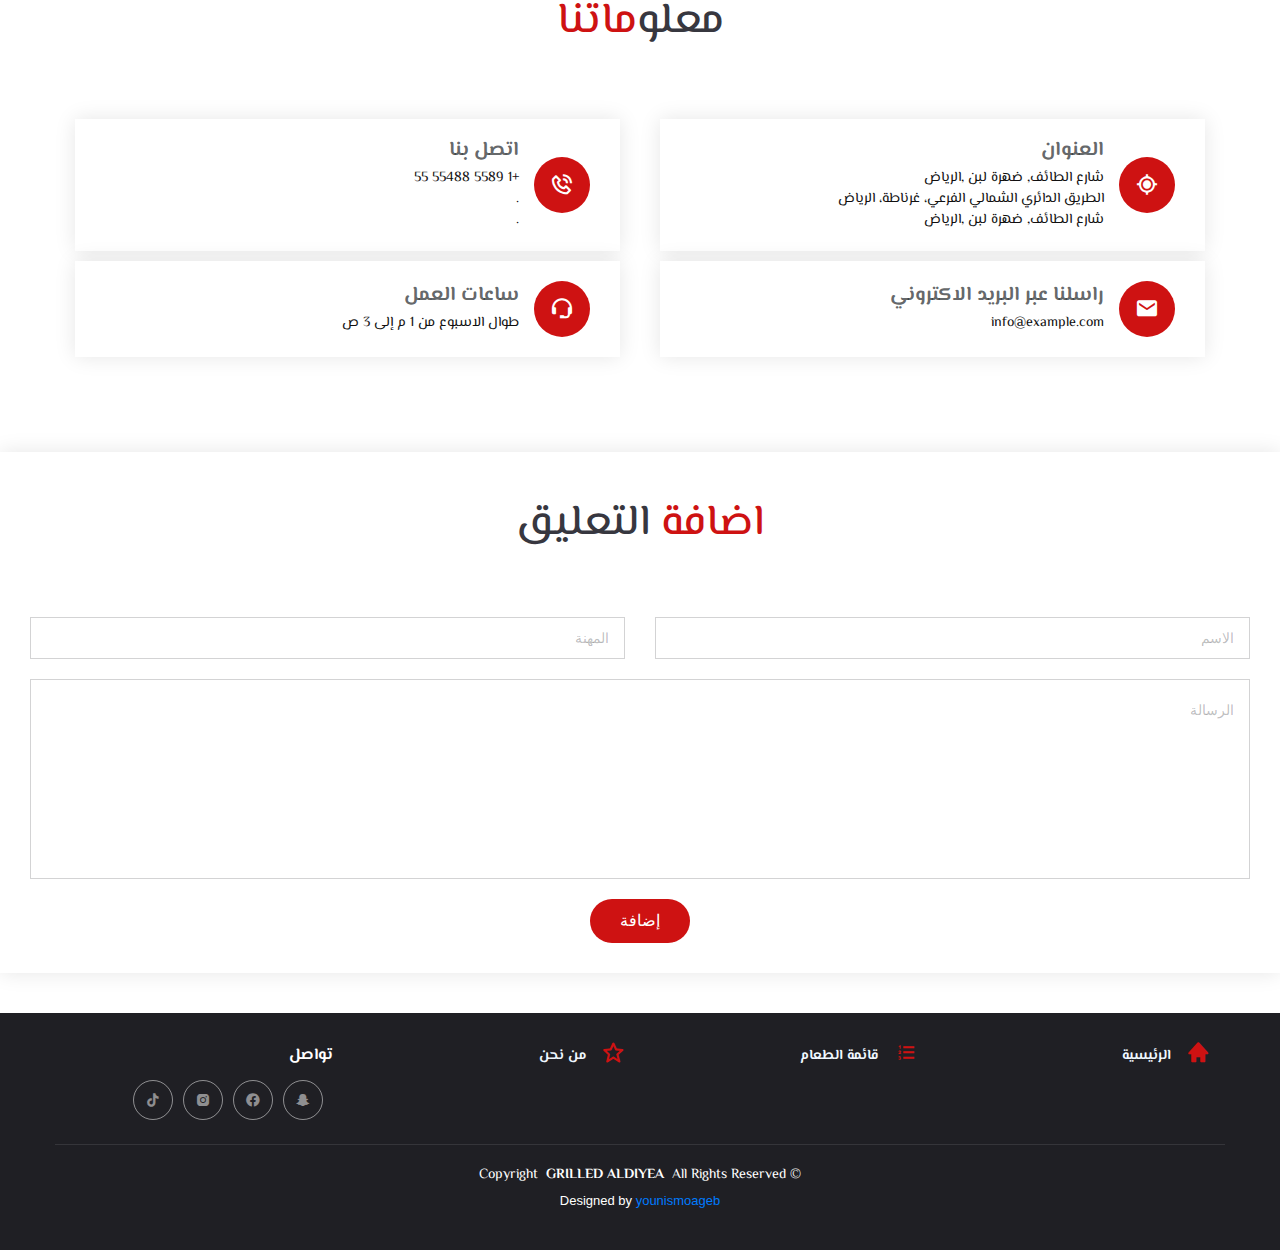
==== commit b25c1de2: "about.html" ====
--- a/about.html
+++ b/about.html
@@ -205,11 +205,11 @@
         }
       </script>
       <div class="swiper-wrapper align-items-center">
+        <div class="swiper-slide"><a class="glightbox" data-gallery="images-gallery" href="images/1.jpg"><img src="images/1.jpg" class="img-fluid" alt=""></a></div>
         <div class="swiper-slide"><a class="glightbox" data-gallery="images-gallery" href="images/aa.png"><img src="images/aa.png" class="img-fluid" alt=""></a></div>
-        <div class="swiper-slide"><a class="glightbox" data-gallery="images-gallery" href="images/aa.png"><img src="images/aa.png" class="img-fluid" alt=""></a></div>
-        <div class="swiper-slide"><a class="glightbox" data-gallery="images-gallery" href="images/aa.png"><img src="images/aa.png" class="img-fluid" alt=""></a></div>
-        <div class="swiper-slide"><a class="glightbox" data-gallery="images-gallery" href="images/aa.png"><img src="images/aa.png" class="img-fluid" alt=""></a></div>
-        <div class="swiper-slide"><a class="glightbox" data-gallery="images-gallery" href="images/aa.png"><img src="images/aa.png" class="img-fluid" alt=""></a></div>
+        <div class="swiper-slide"><a class="glightbox" data-gallery="images-gallery" href="images/3.png"><img src="images/3.png" class="img-fluid" alt=""></a></div>
+        <div class="swiper-slide"><a class="glightbox" data-gallery="images-gallery" href="images/4.png"><img src="images/4.png" class="img-fluid" alt=""></a></div>
+        <div class="swiper-slide"><a class="glightbox" data-gallery="images-gallery" href="images/5.jpg"><img src="images/5.jpg" class="img-fluid" alt=""></a></div>
         <div class="swiper-slide"><a class="glightbox" data-gallery="images-gallery" href="images/aa.png"><img src="images/aa.png" class="img-fluid" alt=""></a></div>
         <div class="swiper-slide"><a class="glightbox" data-gallery="images-gallery" href="images/aa.png"><img src="images/aa.png" class="img-fluid" alt=""></a></div>
         <div class="swiper-slide"><a class="glightbox" data-gallery="images-gallery" href="images/aa.png"><img src="images/aa.png" class="img-fluid" alt=""></a></div>
@@ -404,4 +404,4 @@
 
 </body>
 
-</html>+</html>
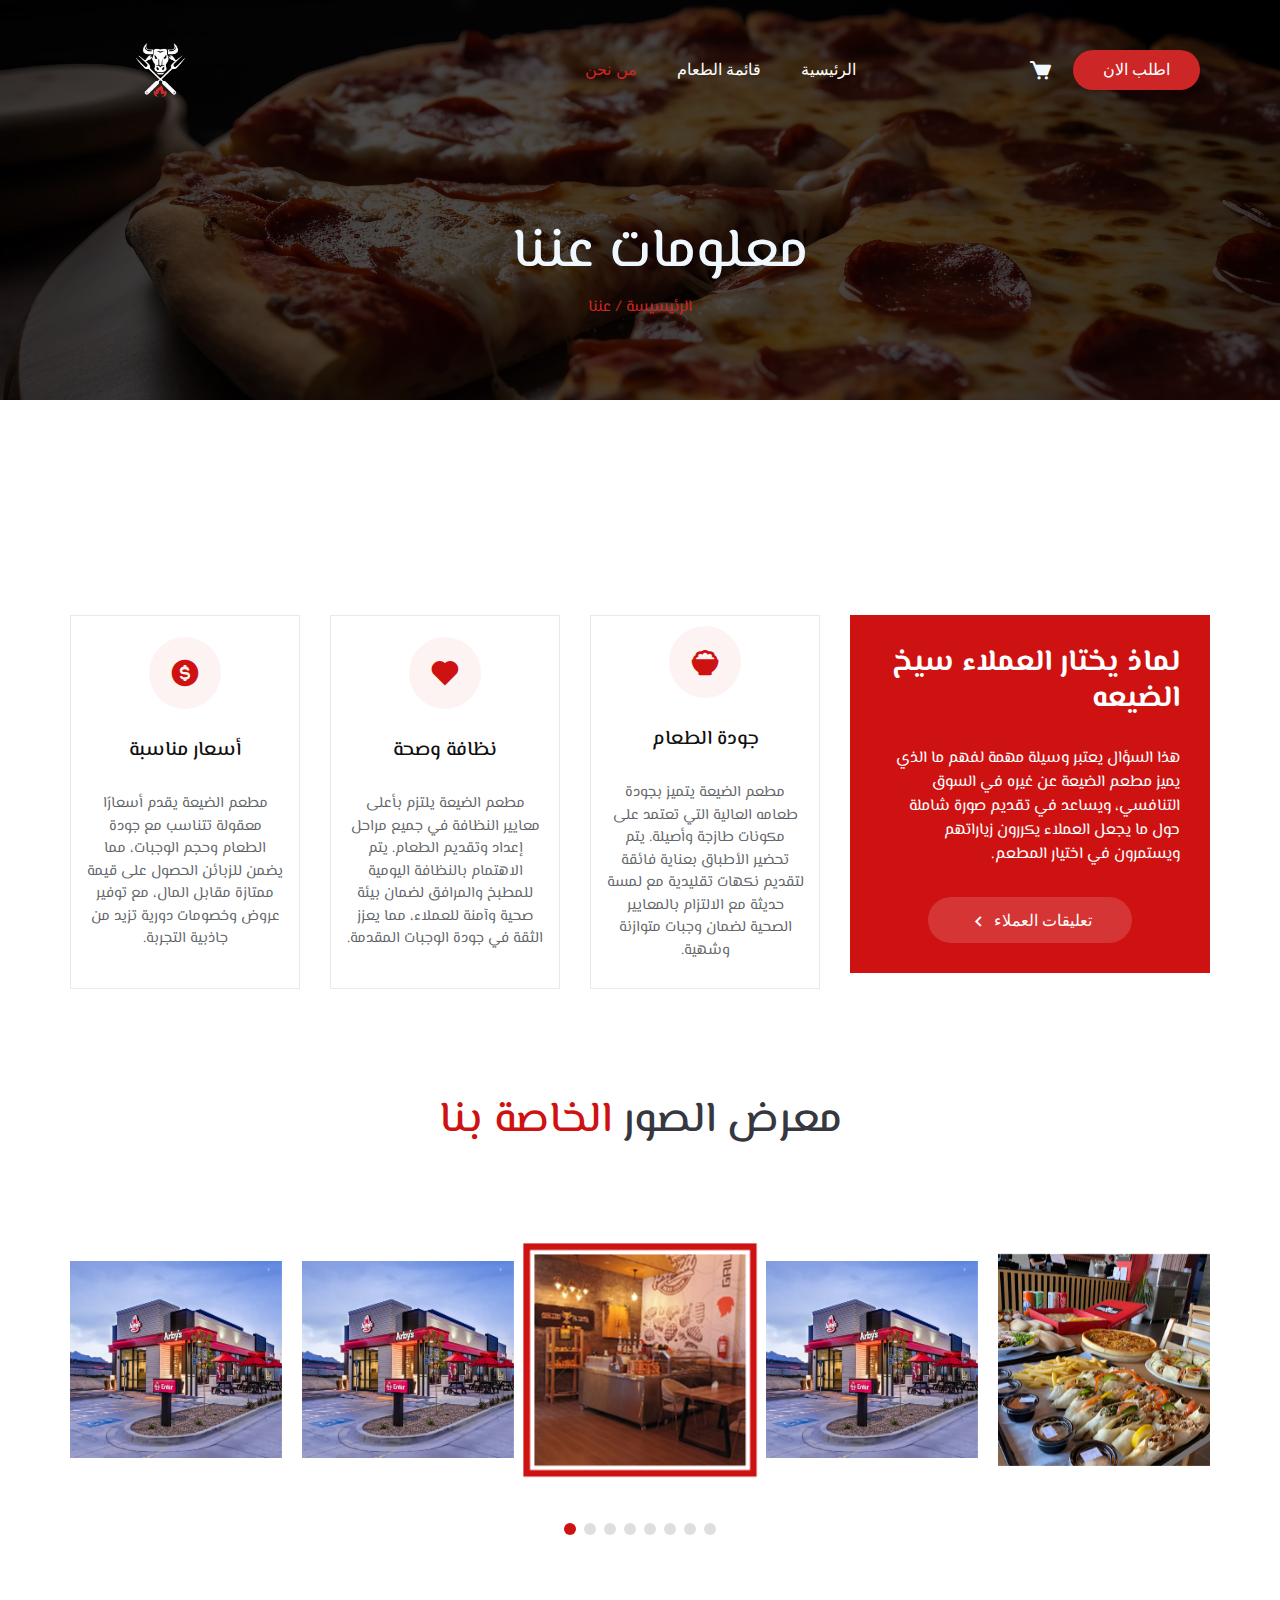
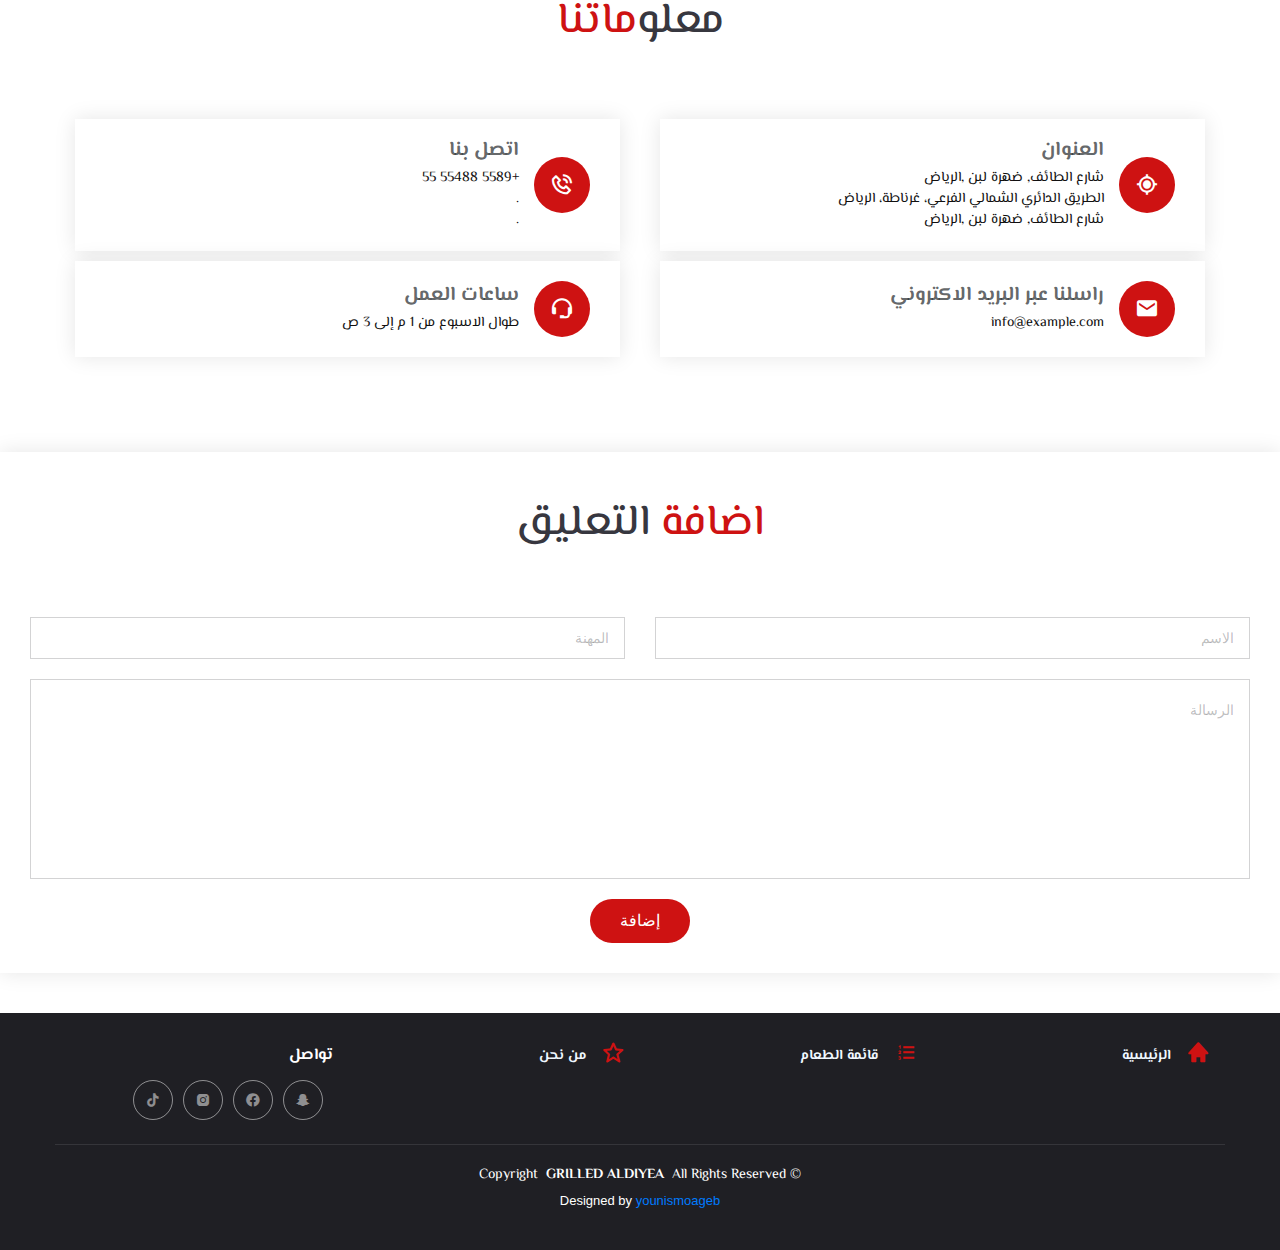
==== commit cadc73ea: "about.html" ====
--- a/about.html
+++ b/about.html
@@ -254,7 +254,7 @@
             <i class=' icon bx bx-phone-call'></i>
             <div>
               <h3>اتصل بنا</h3>
-              <p>+1 5589 55488 55</p>
+              <p>+5589 55488 55</p>
               <p>. </p>
               <p> .</p>
             </div>
